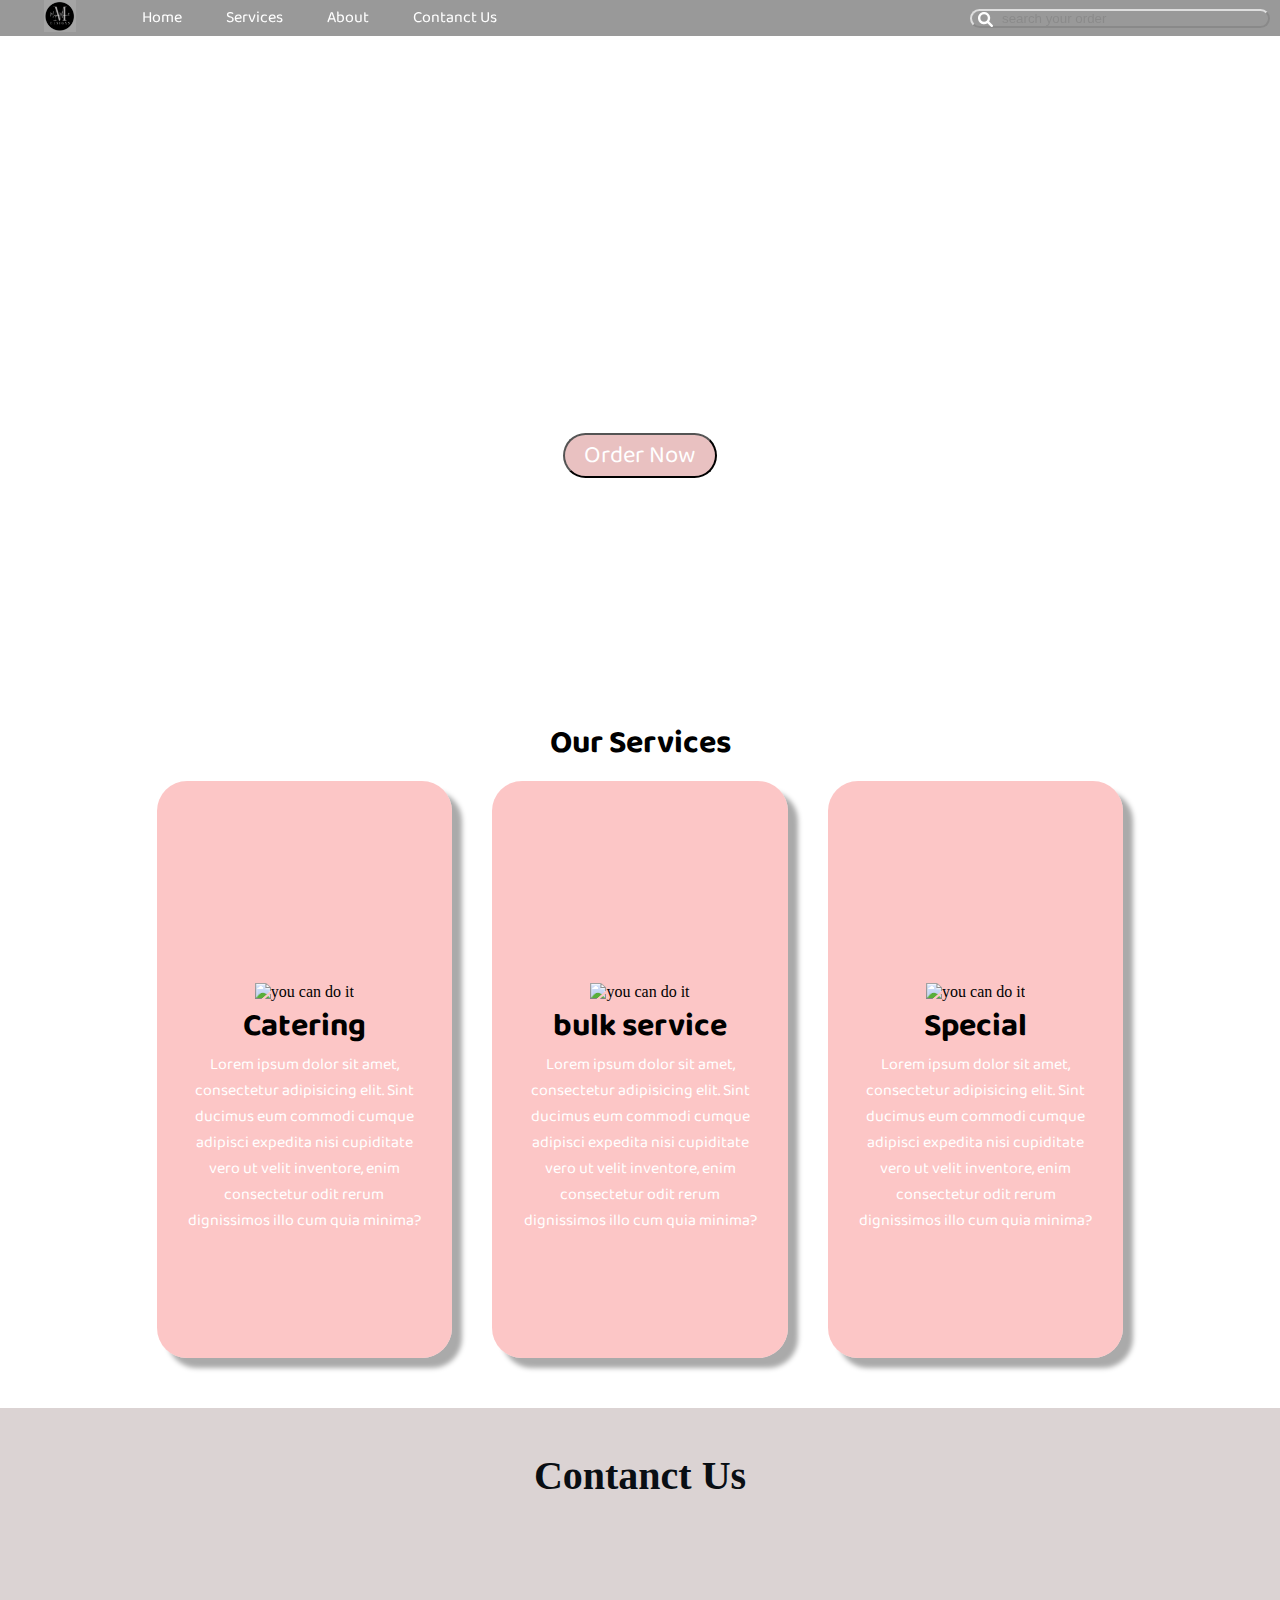
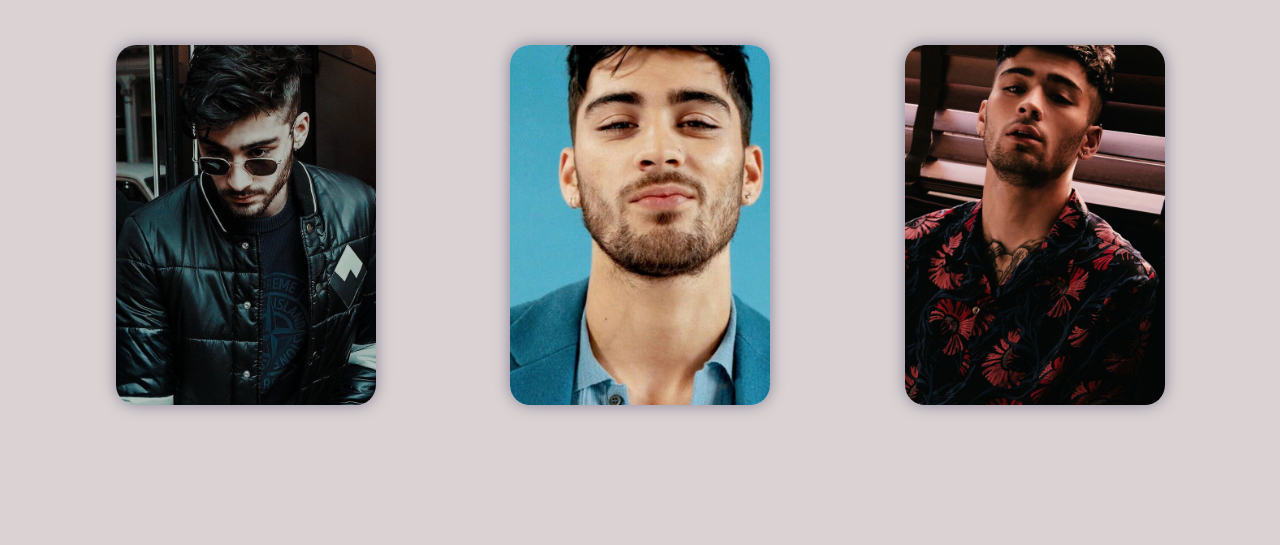
==== index.html @ 0287bf98 "rename from fooddelivery to index.html" ====
<!DOCTYPE html>
<html lang="en">

<head>
    <meta charset="UTF-8">
    <meta http-equiv="X-UA-Compatible" content="IE=edge">
    <meta name="viewport" content="width=device-width, initial-scale=1.0">
    <title>Document</title>
    <link rel="stylesheet" href="fooddelivery.css">
    <link rel="stylesheet" media="screen and (max-width:823px)" href="media.css">
    <link rel="preconnect" href="https://fonts.googleapis.com">
    <link rel="preconnect" href="https://fonts.gstatic.com" crossorigin>
    <link rel="stylesheet" href="card.css"/>
    <link href="https://fonts.googleapis.com/css2?family=Baloo+Bhai+2:wght@600&display=swap" rel="stylesheet">
    <link
       href="https://unpkg.com/boxicons@2.0.9/css/boxicons.min.css"
       rel="stylesheet"/>
</head>

<body>
    <!-- Navbar -->


    <section id="navbar">
        <div id="logo">
            <img src="logo.png" alt="You can do it">
        </div>
        <ul>
            <li>
                <div class="dropdown">
                <a class="anchor dropbtn" href="#home" >Home
                    
                       
                        <div class="dropdown-content">
                          <a href="#">Link 1</a>
                          <a href="#">Link 2</a>
                          <a href="#">Link 3</a>
                        </div>
                      </div>
                </a>
                </div>
            </li>
            <li><a class="anchor" href="#services">Services</a></li>
            <li><a class="anchor" href="#">About</a></li>
            <li><a class="anchor" href="#contact-us">Contanct Us</a></li>
            
            
        </ul>

        <div id="searchbar">
            <input type="search"  placeholder="search your order " id="search" >
            <svg xmlns="http://www.w3.org/2000/svg" viewBox="0 0 512 512">
                <!--! Font Awesome Pro 6.1.1 by @fontawesome - https://fontawesome.com License - https://fontawesome.com/license (Commercial License) Copyright 2022 Fonticons, Inc. --><path d="M500.3 443.7l-119.7-119.7c27.22-40.41 40.65-90.9 33.46-144.7C401.8 87.79 326.8 13.32 235.2 1.723C99.01-15.51-15.51 99.01 1.724 235.2c11.6 91.64 86.08 166.7 177.6 178.9c53.8 7.189 104.3-6.236 144.7-33.46l119.7 119.7c15.62 15.62 40.95 15.62 56.57 0C515.9 484.7 515.9 459.3 500.3 443.7zM79.1 208c0-70.58 57.42-128 128-128s128 57.42 128 128c0 70.58-57.42 128-128 128S79.1 278.6 79.1 208z"/></svg>
            </div>

        



    </section>


    <!-- homme-->

    <section id="home">


        <h1 class="h-primary">Welcome to my website</h1>


        <p class="h-secondory">Lorem, Lorem ipsum dolor sit amet consectetur adipisicing elit. Ipsam, ullam? Minima
            minus amet libero, porro repellat voluptates iste similique
            a deserunt dolorum commodi quae .

        </p>

        <button>
            Order Now
        </button>


    </section>



    <!-- services section -->
    <h3> Our Services</h3>

    <section id="services">




        <div class="box" id="box1">
            <img src="" alt="you can do it">
            <h3>
                Catering
            </h3>
            <p class="h-secondory">Lorem ipsum dolor sit amet, consectetur adipisicing elit. Sint ducimus eum commodi
                cumque adipisci expedita nisi cupiditate vero ut velit inventore, enim consectetur odit rerum
                dignissimos illo cum quia minima?</p>

        </div>
        <div class="box">
            <img src="" alt="you can do it">
            <h3>
                bulk service
            </h3>
            <p class="h-secondory">Lorem ipsum dolor sit amet, consectetur adipisicing elit. Sint ducimus eum commodi
                cumque adipisci expedita nisi cupiditate vero ut velit inventore, enim consectetur odit rerum
                dignissimos illo cum quia minima?</p>

        </div>
        <div class="box">
            <img src="" alt="you can do it">
            <h3>
                Special
            </h3>
            <p class="h-secondory">Lorem ipsum dolor sit amet, consectetur adipisicing elit. Sint ducimus eum commodi
                cumque adipisci expedita nisi cupiditate vero ut velit inventore, enim consectetur odit rerum
                dignissimos illo cum quia minima?</p>

        </div>

        <!-- contact us -->
    
    
    <section id="contact-us">
        <h2 id="contactus">
            Contanct Us
            
        </h2>
        <div id="mandar">
            <div class="cardbody">
            <div class="card">
                <div class="card-front1"></div>
                <div class="card-back">
                <img src="download.jpg" alt="Jane Doe"class="profile-picture"/>
                <div class="bio">
                    <h1 class="name">Mandar Umare</h1>
                    <pclass="title">Web Developer&UI Designer</p>
                </div>
                <div class="icons">
                    <a href="#" class="icon1"><i class="bx bxl-facebook bx-sm"></i></a>
                    <a href="https://www.instagram.com/mandar_umare/" class="icon2"><i class="bx bxl-instagram bx-sm"></i></a>
                    <a href="#" class="icon3"><i class="bx bxl-twitter bx-sm"></i></a>
                    <a href="#" class="icon4"><i class="bx bxl-youtube bx-sm"></i></a>
                </div>
                </div>
                </div>
            </div>
           

            <div class="cardbody">
                <div class="card">
                    <div class="card-front2"></div>
                    <div class="card-back">
                    <img src="sumit.jpg" alt="Jane Doe"class="profile-picture"/>
                    <div class="bio">
                        <h1 class="name">Sumit Balinge</h1>
                        <pclass="title">Web Developer&UI Designer</p>
                    </div>
                    <div class="icons">
                        <a href="#" class="icon1"><i class="bx bxl-facebook bx-sm"></i></a>
                        <a href="https://www.instagram.com/_sumit_balinge_/" class="icon2"><i class="bx bxl-instagram bx-sm"></i></a>
                        <a href="#" class="icon3"><i class="bx bxl-twitter bx-sm"></i></a>
                        <a href="#" class="icon4"><i class="bx bxl-youtube bx-sm"></i></a>
                    </div>
                    </div>
                    </div>
                </div>
                


                <div class="cardbody">
                    <div class="card">
                        <div class="card-front3"></div>
                        <div class="card-back">
                        <img src="mandar.jpg" alt="Jane Doe"class="profile-picture"/>
                        <div class="bio">
                            <h1 class="name">Kartik Tiple</h1>
                            <pclass="title">Web Developer&UI Designer</p>
                        </div>
                        <div class="icons">
                            <a href="#" class="icon1" ><i class="bx bxl-facebook bx-sm"></i></a>
                            <a href="    https://www.instagram.com/kartik_tiple/" class="icon2"><i class="bx bxl-instagram bx-sm"></i></a>
                            <a href="#" class="icon3"><i class="bx bxl-twitter bx-sm"></i></a>
                            <a href="https://www.youtube.com" class="icon4"><i class="bx bxl-youtube bx-sm"></i></a>
                        </div>
                        </div>
                        </div>
                    </div>
                    </div>
                    
            
        </div>
    </div>

        
           
        







    </section>
</body>

</html>
---- fooddelivery.css ----
@import url("https://fonts.googleapis.com/css2?family=Open+Sans:wght@400;700&display=swap");
* {
    margin: 0px;
    padding: 0px;
}

html {
    scroll-behavior: smooth;

}

/* html {
        scroll-padding-top: 4rem;
      } */




/* Navbar */
#navbar {
    display: flex;
    align-items: center;
    position: sticky;
    width: 100%;
    top: 0px;
    z-index: 1;




    /* whatever is a nice number that gets you past the header */






}
/* #searchbar_container{
    display: flex;
    flex-direction: row-reverse;
    margin-right: 3px;
} */

#navbar::before {
    content: "";
    position: absolute;
    background-color: black;
    height: 100%;
    width: 100%;
    z-index: -1;
    opacity: 0.4;





}

#navbar ul {
    display: flex;
    list-style-type: none;
    margin: 0px;


}

#navbar ul a {
    display: block;
    text-decoration: none;
    margin: 0px 20px;
    padding: 2px;
    font-size: 1rem;
    font-family: 'Baloo Bhai 2', cursive;
    color: white;
    border-radius: 3px;






}



#navbar ul a:hover {
    text-decoration: none;

    margin: 0px 20px;
    padding: 0px 2px;
    font-size: 1rem;
    font-family: 'Baloo Bhai 2', cursive;
    color: black;

    background-color: white;

    border-radius: 30px;
    
    


}


  
  .dropdown {
    position: relative;
    display: inline-block;
  }
  
  .dropdown-content {
    display: none;
    position: absolute;
   
    min-width: 160px;
    
    z-index: 1;
  }
  
  .dropdown-content a {
  
   
    text-decoration: none;
    display: block;
  }
  

  
  .dropdown:hover .dropdown-content {display: block;
}







/* logo */
#logo img {
    width: 32px;
    height: auto;
    margin: 0px;
    margin-bottom: 0px;

}

#logo {
    margin: 0px 1px;
    padding: 0px 43px;
    align-items: center;
    justify-content: center;
}

/* Home */
#home {
    display: flex;
    flex-direction: column;
    padding: 1px 179px;
    align-items: center;
    justify-content: center;
    height: 680px;
    position: relative;



}

#home::before {

    content: "";
    position: absolute;
    background: url(img1.jpg) no-repeat center center/cover;
    height: 100%;
    width: 100%;
    z-index: -1;
    opacity: 0.89;
    margin-top: -72px;

}


/* section services */
#services {
    display: flex;
    flex-direction: row;
    align-items: center;
    justify-content: center;
    padding: 2px 41px;
    /* background:radial-gradient(rgb(232, 170, 170), rgba(101, 23, 9, 0.4), rgba(7, 6, 6, 1)); */
    height: 495px;
    position: relative;
    flex-wrap: wrap;
    /* margin-top: -200px; */
   
    /* scroll-margin-top: 5rem; */
}

.box {
    display: flex;
    position: relative;
    flex-direction: column;
    justify-content: center;
    align-items: center;
    text-align: center;

    box-shadow: 10px 10px 5px #aaaaaa;
    background-color: rgba(251, 170, 170, 0.67);
    padding: 80px 28px;
    padding-bottom: 2px;
    margin: 10px 20px;
    border-radius: 30px;
    width: 20%;
    height: 100%;
    overflow: hidden;




}

/* .box:hover{
    display: flex;
    flex-direction: column;
    justify-content: center;
    align-items: center;
    text-align: center;
    box-shadow: 8px 8px rgba(216, 87, 87, 0.5);
    background-color: rgba(229, 51, 51, 0.47);
    padding: 48px 108px;
    margin: 0px 20px;
    border-radius: 44px;
    transform: scale3d(0.4);
    transition: all 0.5s  ;
    transition-delay: 1s; */






/* .container{
    display:flex;
    flex-direction:row;
    flex-wrap: wrap;
    width:100%;
} */

/* #box1::before{
    content: "";
    position: absolute;
    background: url('pizza-6478478.jpg') center center/cover;
    height: 495px;
    width: 163%;
    z-index: -1;
    opacity: 0.99;
    
    
    
} */

/* utility classes */

.h-primary {
    font-size: 2.5rem;
    text-align: center;
    font-family: 'Baloo Bhai 2', cursive;
    color: white;
    margin: 20px;
    transform: skewX(20px);
    transition: all 2s;


}

.h-secondory {
    font-size: 1rem;
    text-align: center;
    font-family: 'Baloo Bhai 2', cursive;
    color: white;
    justify-content: center;

}

button {
    border-radius: 34px;
    font-size: 1.5rem;
    text-align: center;
    font-family: 'Baloo Bhai 2', cursive;
    color: white;
    margin: 22px;
    padding: 1px 19px;
    background-color: rgb(211, 132, 132, 0.5);
}

button:hover {
    border-radius: 34px;
    font-size: 1.5rem;
    text-align: center;
    font-family: 'Baloo Bhai 2', cursive;
    color: white;
    margin: 22px;
    padding: 1px 19px;
    background-color: rgb(211, 132, 132, 0.8);
    box-shadow: 5px 5px rgba(20, 18, 18, 0.7);
    transform: scale(1.1);
    transition: all 0.5s ease-out;
    cursor: pointer;

}

button:active {
    border-radius: 34px;
    font-size: 1.5rem;
    text-align: center;

    color: white;
    margin: 22px;
    padding: 1px 19px;
    background-color: rgb(211, 132, 132, 0.8);
    transform: scale(1);
    box-shadow: none;
    cursor: pointer;


}

h1 {
    font-size: 2.5rem;
    color: black;
    font-family: 'Baloo Bhai 2', cursive;
    text-align: center;
    margin-bottom: 30px;
    transform: rotate3d(360);
    transition: all 2s;



}

h3 {
    font-size: 2rem;
    color: black;
    font-family: 'Baloo Bhai 2', cursive;
    text-align: center;



}

.box p {
    font-size: 1rem;


}

section {
    scroll-margin-top: 40px;


}

#aboutush1 {
    font: 300rem;
}


#contact-us div {
    align-items: center;
    justify-content:space-evenly;
}


#contact-us {
    display: flex;
    padding: 4px 0px;

    margin: 40px -50px;
    background-color: #dbd3d3;
    width:100%;
    justify-content: space-between;
    


    flex-direction: column;
    flex-wrap: wrap;
    width: 120%;


    justify-content: space-between;
    /* background-color: black; */




}

/* #contact-us img {
    border-radius: 50%;






    margin: 0px 20px;
    margin-top: 70px;

    position: relative;
    height: auto;




    width: 15%;






} */

#contactdiv {

    display: flex;
    padding: 4px 0px;

    margin: 40px -50px;
    background-color: #f8f1f1;





    flex-direction: row;
    flex-wrap: wrap;
    width: 100%;


    
    justify-content: space-between;
}

#contactus {
    display: flex;
    justify-content: center;
position: relative;
    /*  */
    
  margin-top: 40px;
  margin-bottom: 10px;
    color: rgb(9, 14, 19);
    font-size: 2.5rem;
}


/* contact */


.card{
    width:260px;
     height:360px;
     position: relative;
     perspective: 1200px;
     
 }
 
 .card:hover .card-front1{
     transform:rotateY(-180deg);
  }
  .card:hover .card-front2{
    transform:rotateY(-180deg);
 }
 .card:hover .card-front3{
    transform:rotateY(-180deg);
 }
  .card:hover .card-back{
     transform:rotateY(0deg);
  }
 
 .card-front1,.card-back{
    width:100%;
     height:100%;
     border-radius:20px;
     box-shadow:0 0 16px #858194;
     position: absolute;
     backface-visibility: hidden;
     
    
     transition: transform 1s cubic-bezier(0.3,0.6,0.3,1.2);
 } 

 .card-front2,.card-back{
    width:100%;
     height:100%;
     border-radius:20px;
     box-shadow:0 0 16px #858194;
     position: absolute;
     backface-visibility: hidden;
     
    
     transition: transform 1s cubic-bezier(0.3,0.6,0.3,1.2);
 } 

 .card-front3,.card-back{
    width:100%;
     height:100%;
     border-radius:20px;
     box-shadow:0 0 16px #858194;
     position: absolute;
     backface-visibility: hidden;
     
    
     transition: transform 1s cubic-bezier(0.3,0.6,0.3,1.2);
 } 
 
  
 .card-front1{
     background:url("download.jpg")center center/cover no-repeat;
     box-shadow: inset black 20px;
    }
 
    .card-front2{
        background:url("sumit.jpg")center center/cover no-repeat;
        box-shadow:  black ;
        box-shadow: 10px;
       }
       .card-front3{
        background:url("mandar.jpg")center center/cover no-repeat;
       }
    .card-back{
     background:#fefffe;
      color:#2d3047;
     /* padding:2rem; */
     display:flex;
      flex-direction:column;
     justify-content:space-evenly;
      align-items:center;
     text-align:center;
     transform: rotateY(180deg);
    }
    
    .profile-picture{
        height:150px;
       width:150px;
        border-radius:50%;
        padding:5px;
        background:linear-gradient(135deg,#f9e988,#ed33b9);
        background-position: center;
       background-repeat: no-repeat;
    }
 
    .bio .name{
     font-size:1.8rem;
    }
    .bio .title{
     font-size:1.2rem;
    }
    .icons{
     width:100%;
     display:flex;
     justify-content:space-evenly;
    }
    .icons .icon4{
     background:linear-gradient(135deg,#f9e900, #ed33b9);
     color:#fefffe;
     width:38px;
     height:38px;
     display:grid;
     place-items:center;
     text-decoration:none;
     border-radius:50%;
    }
    .icons .icon1{
        background:linear-gradient(135deg,#f9e900, #ed33b9);
        color:#fefffe;
        width:38px;
        height:38px;
        display:grid;
        place-items:center;
        text-decoration:none;
        border-radius:50%;
       }
       .icons .icon2{
        background:linear-gradient(135deg,#f9e900, #ed33b9);
        color:#fefffe;
        width:38px;
        height:38px;
        display:grid;
        place-items:center;
        text-decoration:none;
        border-radius:50%;
       }
       .icons .icon3{
        background:linear-gradient(135deg,#f9e900, #ed33b9);
        color:#fefffe;
        width:38px;
        height:38px;
        display:grid;
        place-items:center;
        text-decoration:none;
        border-radius:50%;
       }
    .icons .icon1:hover{
        background:linear-gradient(135deg,#f9e900, #ed33b9);
        color:rgb(25, 25, 250);
        width:38px;
        height:38px;
        display:grid;
        place-items:center;
        text-decoration:none;
        border-radius:50%;
       }
       
       .icons .icon2:hover{
           background:linear-gradient(135deg,#f9e900, #ed33b9);
           color: #e91457;
           width:38px;
           height:38px;
           display:grid;
           place-items:center;
           text-decoration:none;
           border-radius:50%;
          }
          
   
          .icons .icon3:hover{
           background:linear-gradient(135deg,#f9e900, #ed33b9);
           color:rgb(75, 75, 248);
           width:38px;
           height:38px;
           display:grid;
           place-items:center;
           text-decoration:none;
           border-radius:50%;
          }
          .icons .icon4:hover{
           background:linear-gradient(135deg,#f9e900, #ed33b9);
           color:rgb(236, 16, 16);
           width:38px;
           height:38px;
           display:grid;
           place-items:center;
           text-decoration:none;
           border-radius:50%;
          }
          
      
    

    .cardbody{
        font-family:"Open Sans",sans-serif;
        height:68vh;
       display:grid;
        place-items:center;
        line-height:1.6;
        justify-content: space-evenly;
        margin:10px;
        
      }

      
      
      
      
 #mandar{
          display: flex;
          flex-direction: row;
          justify-content: space-evenly;
          width: 100%;
          flex-wrap: wrap;
      } 
#searchbar{
    position: absolute;
    right:10px;
    display: flex;
    
  
}
#search{
    filter: invert(1);
    background: transparent;
    
   
   
    
    border-radius: 34px;
    position: relative;
    flex-shrink:calc(10);
    
    width:300px;
    padding-left: 30px;
    text-decoration-color: firebrick;
    
}
svg{
    position: absolute;
    padding: 3px 8px;
    width: 15px;
    height: auto;
    align-items: flex-end;
    filter: invert();
    
    
    
}
---- media.css ----
*{
    margin: 0px;
    padding: 0px;
}

/* header */

/* Navbar */
#navbar{
    display:flex;
    flex-direction: column;
    align-items: center;
    
    width:100%;
   
    position:sticky;
    top:0px;
    
    
    
}
#navbar::before{
    content: "";
    position:absolute;
    background-color: black;
    height:100%;
    width:100%;
    z-index: -1;
    opacity:0.4;


}

#navbar ul{
    display:flex;
    flex-direction: column;
    list-style-type: none;
    margin: 0px;

}

#navbar ul a{
    display: block;
    text-decoration: none;
    margin:0px 20px;
    padding:0px 2px;
    
    font-size: 1rem;
    font-family: 'Baloo Bhai 2', cursive;
    color: white;
    border-radius: 3px;
    text-align: center;
}

#navbar ul a:hover{
    text-decoration: none;
    margin:0px 10px;
    padding:0px 180px;
    font-size: 1rem;
    font-family: 'Baloo Bhai 2', cursive;
    color:black; 
    border-radius: 35px;
    background-color: white;
}

/* logo */
#logo img{
    width:32px;
    height:auto;
    margin:0px;
    margin-bottom: 0px;
   
}

#logo{
    margin: 0px 1px;
    padding: 0px 43px;
    align-items: center;
    justify-content: center;
}

/* Home */
#home {
        display: flex;
        flex-direction: column;
        padding: 60px 2px;
        align-items: center;
        justify-content: center;
        height: 642px;
        position: relative;
        margin-top: -121px;
    }
        
    
    

#home::before{
    
    content: "";
    position: absolute;
    background: url(img1.jpg) no-repeat center center/cover;
    height: 100%;
    width: 100%;
    z-index: -1;
    opacity: 0.89;
    margin-top: -72px;

}


/* section services */
#services{
    display: flex;
    flex-direction: row;
    align-items: center;
    justify-content: center;
    padding: 2px 41px;
    /* background:radial-gradient(rgb(232, 170, 170), rgba(101, 23, 9, 0.4), rgba(7, 6, 6, 1)); */
    height:495px;
    position:relative;
    flex-wrap: wrap;
}

.box{
    display: flex;
    position: relative;
    flex-direction: column;
    justify-content: center;
    align-items: center;
    text-align: center;
    box-shadow: 6px 6px rgb(221 89 89 / 50%);
    background-color: rgba(251, 170, 170, 0.67);
    padding: 2px 0px;
    margin: 10px 0px;
    border-radius: 30px;
    width: 100%;
    height: 100%;
    overflow: auto;

    
}
/* .box:hover{
    display: flex;
    flex-direction: column;
    justify-content: center;
    align-items: center;
    text-align: center;
    box-shadow: 6px 6px rgba(221, 89, 89, 0.5);
    background-color: rgba(251, 170, 170, 0.67);
    padding: 48px 108px;
    margin: 0px 20px;
    border-radius: 44px;
    transform: scale3d(2);
    
} */

/* .container{
    display:flex;
    flex-direction:row;
    flex-wrap: wrap;
    width:100%;
} */

/* #box1::before{
    content: "";
    position: absolute;
    background: url('pizza-6478478.jpg') center center/cover;
    height: 495px;
    width: 163%;
    z-index: -1;
    opacity: 0.99;
    
    
    
} */

/* utility classes */

.h-primary{
    font-size:3rem;
    text-align: center;
    font-family: 'Baloo Bhai 2', cursive;
    color:white;
    margin: 20px;

}

.h-secondory{
    font-size: 1rem;
    text-align: center;
    font-family: 'Baloo Bhai 2', cursive;
    color:white;
    justify-content: center;

}

button{
    border-radius: 34px;
    font-size: 1.5rem;
    text-align: center;
    font-family: 'Baloo Bhai 2', cursive;
    color: white;
    margin: 22px;
    padding: 1px 19px;
    background-color: rgb(211, 132, 132,0.5);
}
button:hover{
    border-radius: 34px;
    font-size: 1.5rem;
    text-align: center;
    font-family: 'Baloo Bhai 2', cursive;
    color: white;
    margin: 22px;
    padding: 1px 19px;
    background-color: rgb(211, 132, 132,0.8);
    box-shadow: 5px 5px rgba(20, 18, 18, 0.7);
    transform: scale(1.1);
    transition: all 0.5s ease-out;
   
}

button:active{
    border-radius: 34px;
    font-size: 1.5rem;
    text-align: center;
    
    color: white;
    margin: 22px;
    padding: 1px 19px;
    background-color: rgb(211, 132, 132,0.8);
    transform: scale(1);
    box-shadow: none;

    
}
h1{
    font-size: 3rem;
    color: black;
    font-family: 'Baloo Bhai 2', cursive;
    text-align: center;margin-bottom: 30px;
    
}
h3{
    font-size: 2rem;
    color: black;
    font-family: 'Baloo Bhai 2', cursive;
    text-align: center;

}
.box p{
    font-size: 1rem;


}
#contactus {
    display: flex;
    justify-content: space-evenly;
position: relative;
    
    
  margin-top: 400px;
    color: rgb(9, 14, 19);
    font-size: 2.9rem;
}
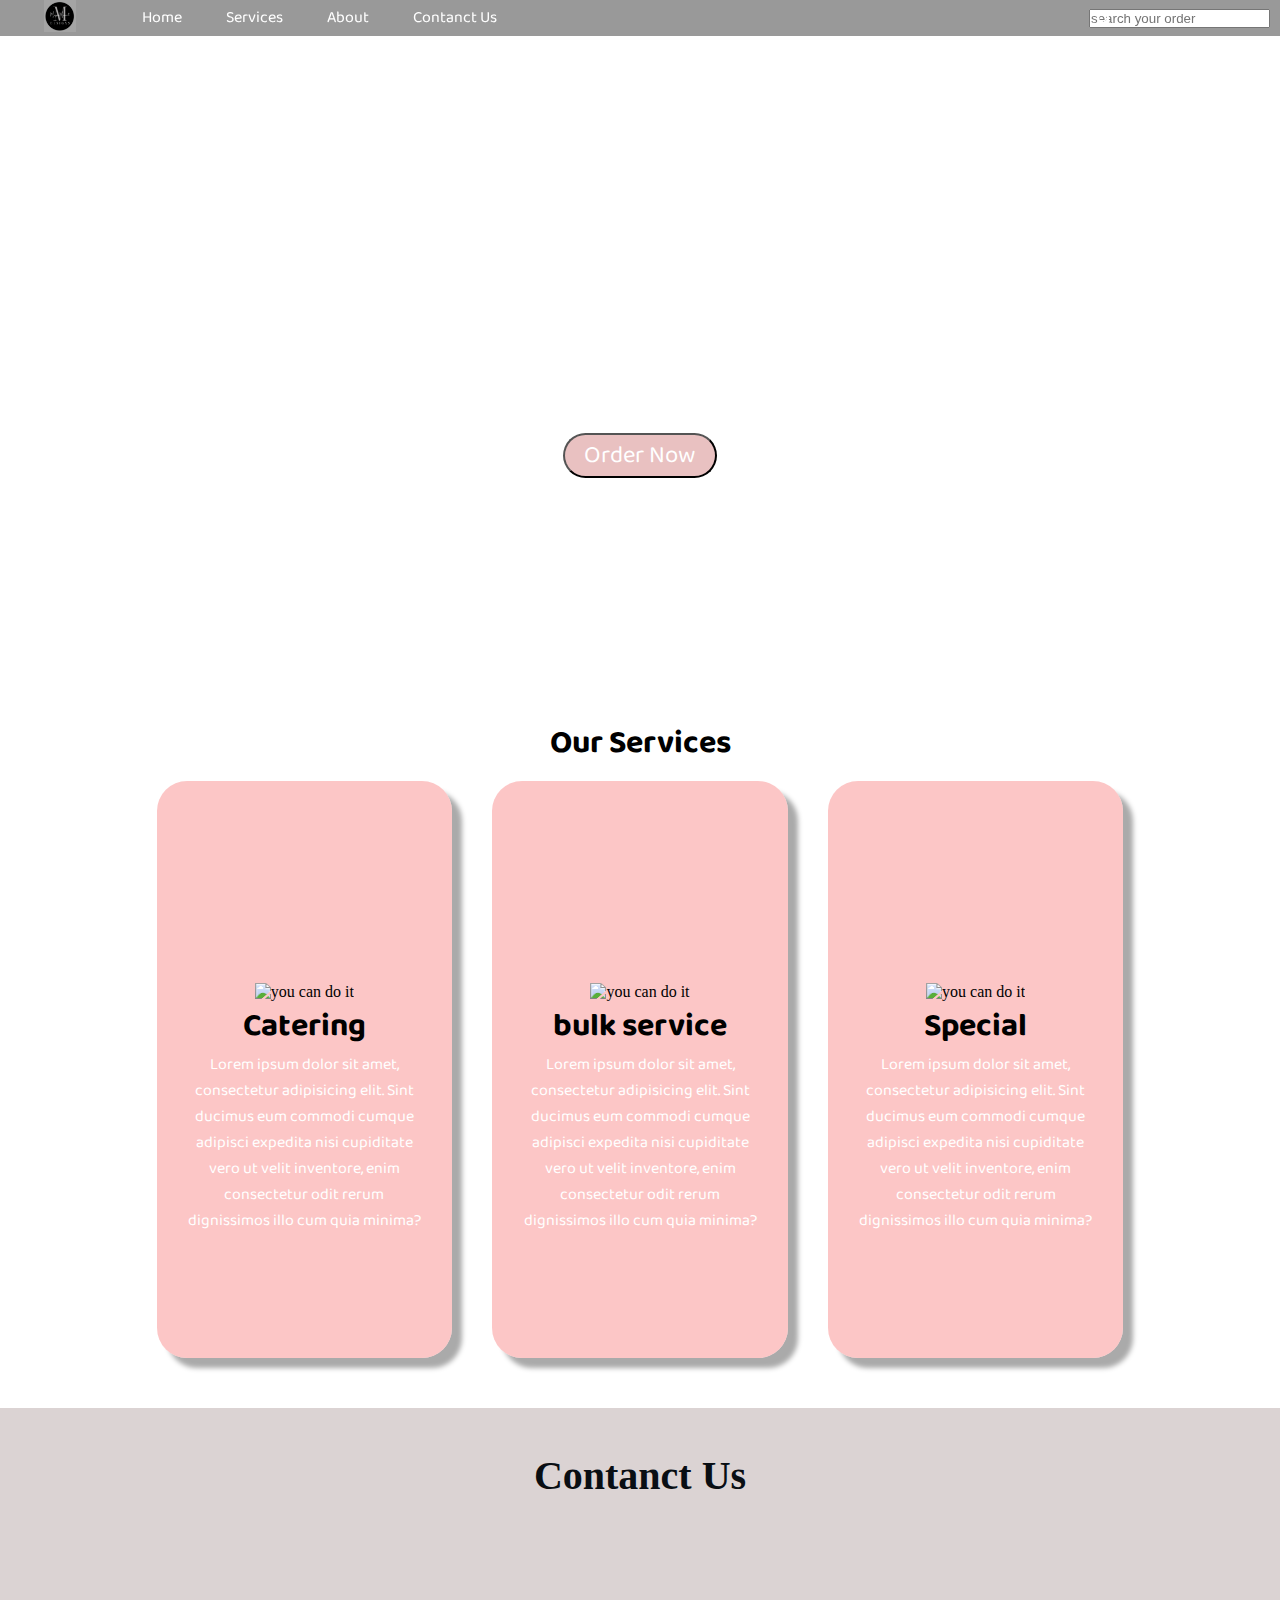
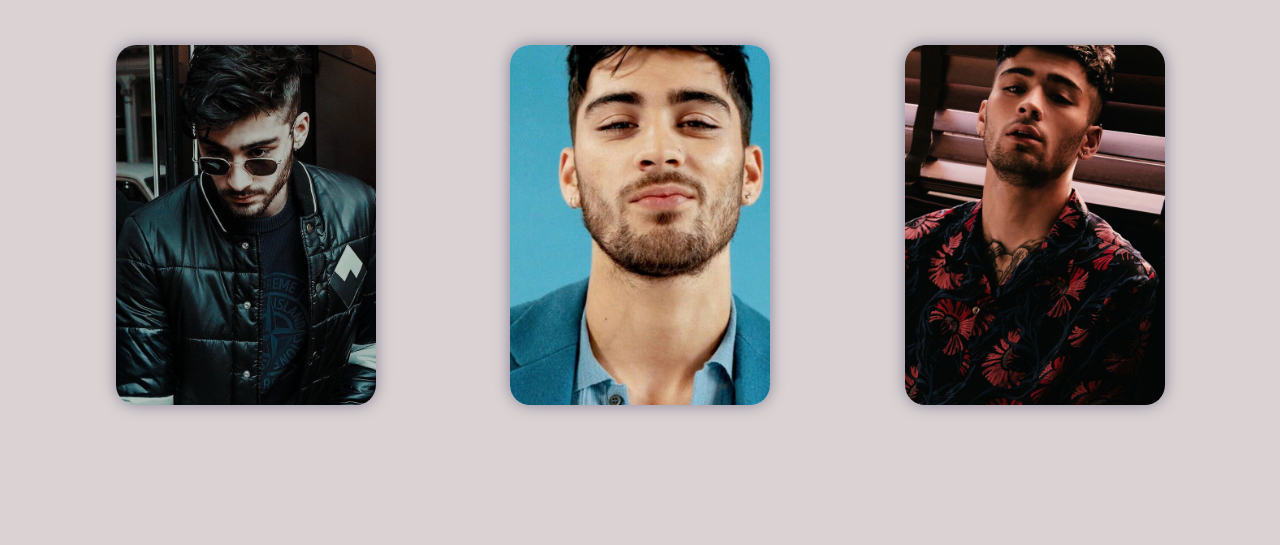
==== commit 856a5455: "Update index.html" ====
--- a/index.html
+++ b/index.html
@@ -48,7 +48,7 @@
         </ul>
 
         <div id="searchbar">
-            <input type="search"  placeholder="search your order " id="search" >
+            <input type="search"  placeholder="search your order " id="yoursearch" >
             <svg xmlns="http://www.w3.org/2000/svg" viewBox="0 0 512 512">
                 <!--! Font Awesome Pro 6.1.1 by @fontawesome - https://fontawesome.com License - https://fontawesome.com/license (Commercial License) Copyright 2022 Fonticons, Inc. --><path d="M500.3 443.7l-119.7-119.7c27.22-40.41 40.65-90.9 33.46-144.7C401.8 87.79 326.8 13.32 235.2 1.723C99.01-15.51-15.51 99.01 1.724 235.2c11.6 91.64 86.08 166.7 177.6 178.9c53.8 7.189 104.3-6.236 144.7-33.46l119.7 119.7c15.62 15.62 40.95 15.62 56.57 0C515.9 484.7 515.9 459.3 500.3 443.7zM79.1 208c0-70.58 57.42-128 128-128s128 57.42 128 128c0 70.58-57.42 128-128 128S79.1 278.6 79.1 208z"/></svg>
             </div>
